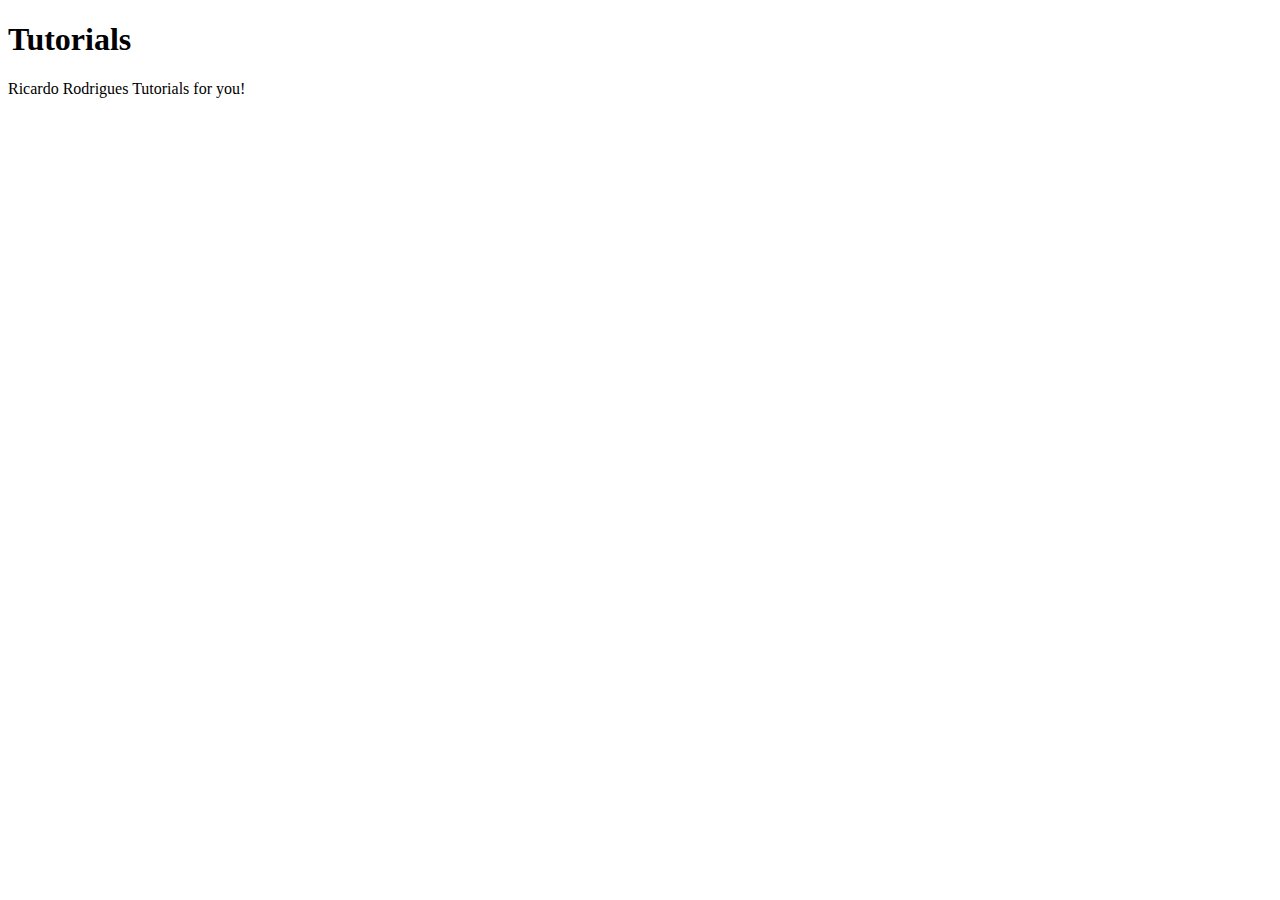
==== docs/index.html @ 5d04231d "Changing of directory for the website." ====
<!doctype html>

<html>

<head>
    <meta charset="utf-8" />
    <meta name="viewport" content="width=device-width, initial-scale=1.0">

    <title>Tutorials</title>
    <meta name="description" content="Misc Tutorials from me to you!" />
    <meta name="author" content="Ricardo Rodrigues">

    <link rel="stylesheet" href="style.css?v=1.0">
</head>

<body>
    <h1>Tutorials</h1>
    <p>Ricardo Rodrigues Tutorials for you!</p>
</body>

</html>
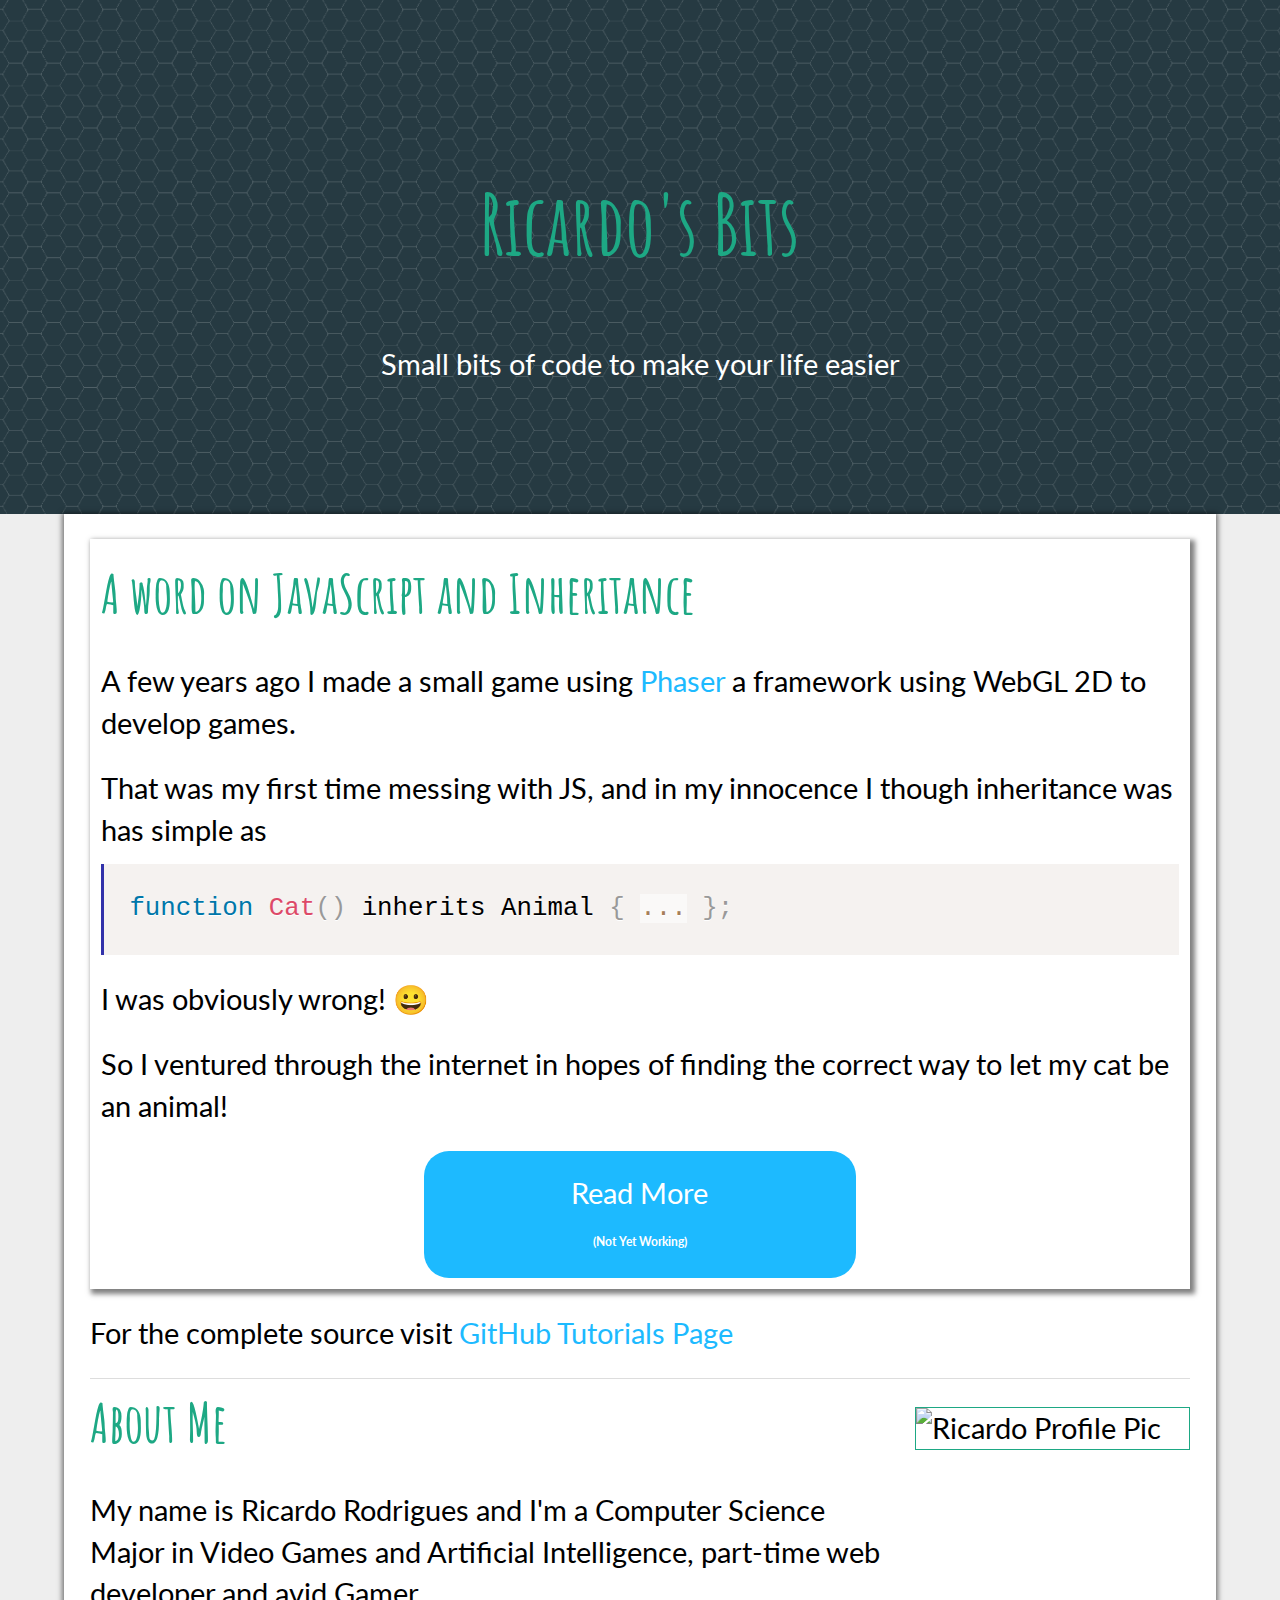
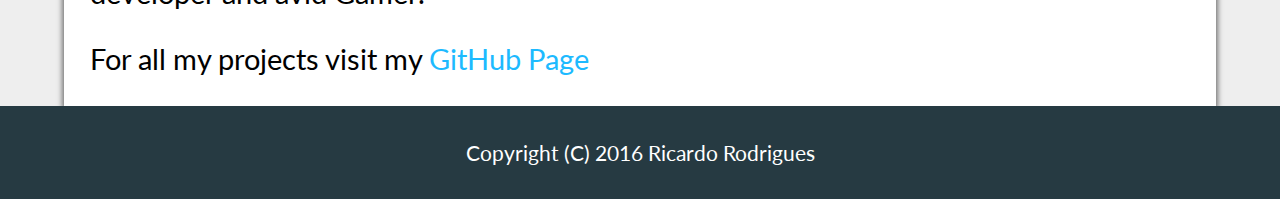
==== commit 5b5068ee: "Base template and some content." ====
--- a/docs/index.html
+++ b/docs/index.html
@@ -6,16 +6,75 @@
     <meta charset="utf-8" />
     <meta name="viewport" content="width=device-width, initial-scale=1.0">
 
-    <title>Tutorials</title>
+    <title>Ricardo's Bits</title>
     <meta name="description" content="Misc Tutorials from me to you!" />
     <meta name="author" content="Ricardo Rodrigues">
 
-    <link rel="stylesheet" href="style.css?v=1.0">
+    <link href="https://fonts.googleapis.com/css?family=Amatic+SC:400,700|Lato:400,400i,700,700i" rel="stylesheet">
+    <link rel="stylesheet" href="css/bootstrap-rr.css?v=1.0">
+    <link rel="stylesheet" href="css/prism.css?v=1.0">
+    <link rel="stylesheet" href="css/reset.css?v=1.0">
+    <link rel="stylesheet" href="css/style.css?v=1.0">
 </head>
 
 <body>
-    <h1>Tutorials</h1>
-    <p>Ricardo Rodrigues Tutorials for you!</p>
+    <div class="header">
+        <h1 class="title">Ricardo's Bits</h1>
+        <p>Small bits of code to make your life easier</p>
+    </div>
+    <div class="content">
+        <div class="tutorials">
+            <div class="tutorial">
+                <h3 class="title">A word on JavaScript and Inheritance</h3>
+                <div class="description">
+                    <p>
+
+                        A few years ago I made a small game using <a href="http://phaser.io/" target="_blank">Phaser</a> a framework using WebGL 2D to develop games.
+                    </p>
+                    <p>
+
+                        That was my first time messing with JS, and in my innocence I though inheritance was has simple as
+                    </p>
+                    <pre><code class="language-javascript">function Cat() inherits Animal { ... };</code></pre>
+                    <p>
+                        I was obviously wrong! 😀
+                    </p>
+                    <p>
+                        So I ventured through the internet in hopes of finding the correct way to let my cat be an animal!
+                    </p>
+                </div>
+                <a href="#jsinheritance" class="div button">Read More <br> <b style="font-size: 12px; margin: 0; padding: 0; line-height: 10px;">(Not Yet Working)</b>
+                </a>
+            </div>
+            <div class="tutorials-bottom">
+                For the complete source visit <a href="https://github.com/RicardoEPRodrigues/Tutorials">GitHub Tutorials Page</a>
+            </div>
+        </div>
+        <div class="about">
+            <div class="profile row">
+                <div class="profile-text col-xs-12 col-md-9">
+                    <h3 class="title">About Me</h3>
+                    <p class="description-me">
+                        My name is Ricardo Rodrigues and I'm a Computer Science Major in Video Games and Artificial Intelligence, part-time web developer and avid Gamer.
+                    </p>
+                    <!-- TODO possible integration with Gravatar
+https://pt.gravatar.com/391d052583e9b9f0058ce833bede35e5.json
+                    _-->
+                </div>
+                <div class="profile-pic col-xs-12 col-md-3"><img src="https://www.gravatar.com/avatar/391d052583e9b9f0058ce833bede35e5?s=600" alt="Ricardo Profile Pic"></div>
+            </div>
+            <p>
+                For all my projects visit my <a href="https://github.com/RicardoEPRodrigues/" target="_blank">GitHub Page</a>
+            </p>
+        </div>
+    </div>
+    <div class="footer">
+        <div class="disclaimer">
+            Copyright (C) 2016 Ricardo Rodrigues
+        </div>
+    </div>
+
+    <script src="js/prism.js"></script>
 </body>
 
 </html>
--- a/docs/css/prism.css
+++ b/docs/css/prism.css
@@ -0,0 +1,179 @@
+/* http://prismjs.com/download.html?themes=prism&languages=markup+css+clike+javascript+c+csharp+cpp&plugins=line-numbers */
+/**
+ * prism.js default theme for JavaScript, CSS and HTML
+ * Based on dabblet (http://dabblet.com)
+ * @author Lea Verou
+ */
+
+code[class*="language-"],
+pre[class*="language-"] {
+	color: black;
+	background: none;
+	text-shadow: 0 1px white;
+	font-family: Consolas, Monaco, 'Andale Mono', 'Ubuntu Mono', monospace;
+	text-align: left;
+	white-space: pre;
+	word-spacing: normal;
+	word-break: normal;
+	word-wrap: normal;
+	line-height: 1.5;
+
+	-moz-tab-size: 4;
+	-o-tab-size: 4;
+	tab-size: 4;
+
+	-webkit-hyphens: none;
+	-moz-hyphens: none;
+	-ms-hyphens: none;
+	hyphens: none;
+}
+
+pre[class*="language-"]::-moz-selection, pre[class*="language-"] ::-moz-selection,
+code[class*="language-"]::-moz-selection, code[class*="language-"] ::-moz-selection {
+	text-shadow: none;
+	background: #b3d4fc;
+}
+
+pre[class*="language-"]::selection, pre[class*="language-"] ::selection,
+code[class*="language-"]::selection, code[class*="language-"] ::selection {
+	text-shadow: none;
+	background: #b3d4fc;
+}
+
+@media print {
+	code[class*="language-"],
+	pre[class*="language-"] {
+		text-shadow: none;
+	}
+}
+
+/* Code blocks */
+pre[class*="language-"] {
+	padding: 1em;
+	margin: .5em 0;
+	overflow: auto;
+}
+
+:not(pre) > code[class*="language-"],
+pre[class*="language-"] {
+	background: #f5f2f0;
+}
+
+/* Inline code */
+:not(pre) > code[class*="language-"] {
+	padding: .1em;
+	border-radius: .3em;
+	white-space: normal;
+}
+
+.token.comment,
+.token.prolog,
+.token.doctype,
+.token.cdata {
+	color: slategray;
+}
+
+.token.punctuation {
+	color: #999;
+}
+
+.namespace {
+	opacity: .7;
+}
+
+.token.property,
+.token.tag,
+.token.boolean,
+.token.number,
+.token.constant,
+.token.symbol,
+.token.deleted {
+	color: #905;
+}
+
+.token.selector,
+.token.attr-name,
+.token.string,
+.token.char,
+.token.builtin,
+.token.inserted {
+	color: #690;
+}
+
+.token.operator,
+.token.entity,
+.token.url,
+.language-css .token.string,
+.style .token.string {
+	color: #a67f59;
+	background: hsla(0, 0%, 100%, .5);
+}
+
+.token.atrule,
+.token.attr-value,
+.token.keyword {
+	color: #07a;
+}
+
+.token.function {
+	color: #DD4A68;
+}
+
+.token.regex,
+.token.important,
+.token.variable {
+	color: #e90;
+}
+
+.token.important,
+.token.bold {
+	font-weight: bold;
+}
+.token.italic {
+	font-style: italic;
+}
+
+.token.entity {
+	cursor: help;
+}
+
+pre.line-numbers {
+	position: relative;
+	padding-left: 3.8em;
+	counter-reset: linenumber;
+}
+
+pre.line-numbers > code {
+	position: relative;
+}
+
+.line-numbers .line-numbers-rows {
+	position: absolute;
+	pointer-events: none;
+	top: 0;
+	font-size: 100%;
+	left: -3.8em;
+	width: 3em; /* works for line-numbers below 1000 lines */
+	letter-spacing: -1px;
+	border-right: 1px solid #999;
+
+	-webkit-user-select: none;
+	-moz-user-select: none;
+	-ms-user-select: none;
+	user-select: none;
+
+}
+
+	.line-numbers-rows > span {
+		pointer-events: none;
+		display: block;
+		counter-increment: linenumber;
+	}
+
+		.line-numbers-rows > span:before {
+			content: counter(linenumber);
+			color: #999;
+			display: block;
+			padding-right: 0.8em;
+			text-align: right;
+		}
--- a/docs/css/style.css
+++ b/docs/css/style.css
@@ -0,0 +1,102 @@
+body {
+    display: flex;
+    min-height: 100vh;
+    flex-direction: column;
+    background-color: #eee;
+    font-family: 'Lato', Arial, sans-serif;
+}
+
+pre {
+    display: block;
+    border-left: solid 3px #3232aa;
+    padding: 5px 5px 5px 15px;
+    margin: 5px 10%;
+    font-size: calc(0.5em + 0.5vw + 5px);
+    line-height: calc(1em + 0.5vw + 5px);
+    background: #eee;
+}
+
+a {
+    text-decoration: none;
+    color: #1DBAFF;
+}
+
+.title {
+    font-family: 'Amatic SC', cursive;
+    color: #1DA884;
+}
+
+.header, .footer, .content {
+    margin: 0 auto;
+    width: 100%;
+}
+
+.header {
+    background: #263A42 url('../img/hexagon.png') repeat center center / 75px auto;
+    color: white;
+    text-align: center;
+    padding: 10% 0;
+}
+
+.footer {
+    background: #263A42;
+    color: white;
+    margin: 0;
+    padding: 2%;
+}
+
+.footer .disclaimer {
+    text-align: center;
+    font-size: calc(0.5em + 0.5vw);
+}
+
+.content {
+    flex: 1;
+    width: 90%;
+    max-width: 1408px;
+    background-color: #fff;
+    -webkit-box-shadow: 0 1px 5px 2px rgba(0, 0, 0, 0.5);
+    -moz-box-shadow: 0 1px 5px 2px rgba(0, 0, 0, 0.5);
+    box-shadow: 0 1px 5px 2px rgba(0, 0, 0, 0.5);
+    padding: 2%;
+}
+
+.content>*+* {
+    border-top: 1px solid #ddd;
+}
+
+.button {
+    display: block;
+    width: 40%;
+    margin-left: auto;
+    margin-right: auto;
+    text-align: center;
+    background-color: #1DBAFF;
+    color: white;
+    padding: 2%;
+    border-radius: 25px;
+    -webkit-transition: background-color 500ms ease-in-out;
+    -moz-transition: background-color 500ms ease-in-out;
+    -o-transition: background-color 500ms ease-in-out;
+    transition: background-color 500ms ease-in-out;
+}
+
+.button:hover {
+    background-color: #273A42;
+}
+
+.profile-text {
+    padding-right: 10px;
+}
+
+.profile-pic img {
+    border: 1px solid #1DA884;
+    margin: 10% 0 0;
+}
+
+.tutorial {
+    -webkit-box-shadow: 3px 3px 5px 2px rgba(0, 0, 0, 0.5);
+    -moz-box-shadow: 3px 3px 5px 2px rgba(0, 0, 0, 0.5);
+    box-shadow: 3px 3px 5px 2px rgba(0, 0, 0, 0.5);
+    padding: 1%;
+}
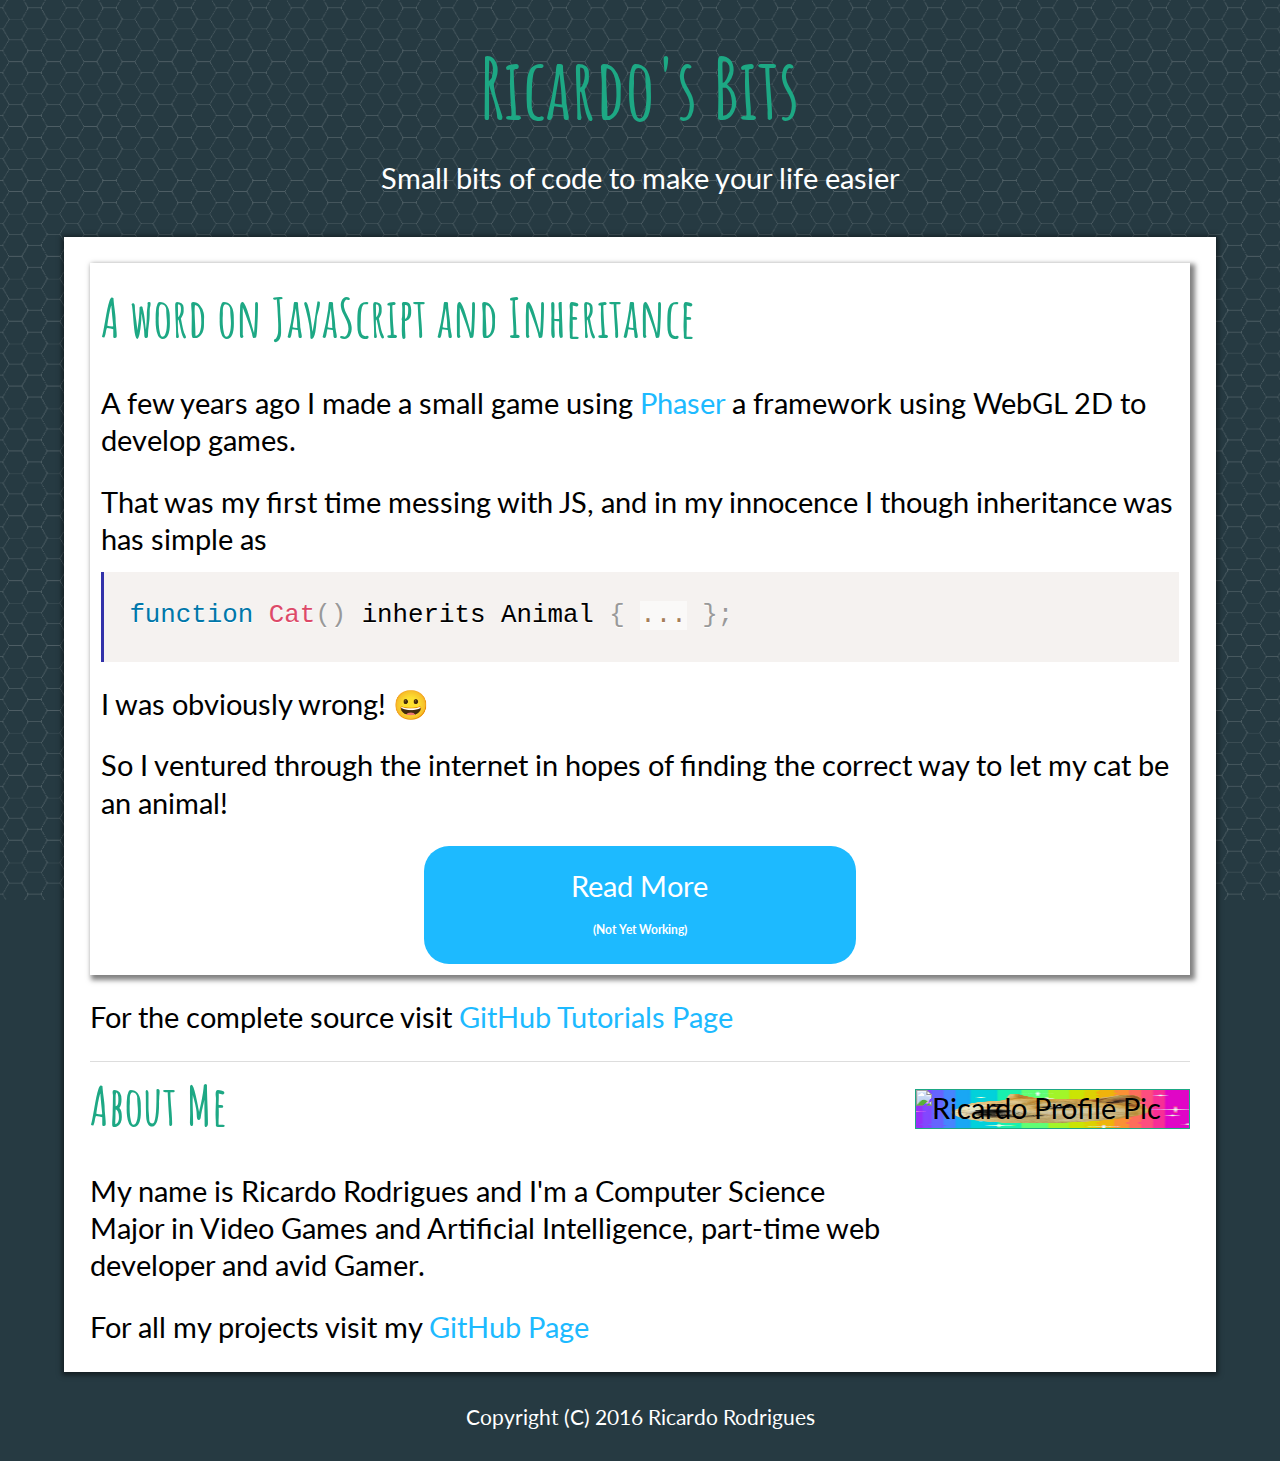
==== commit 67833012: "Corrected layout, removed flex and added Doge" ====
--- a/docs/index.html
+++ b/docs/index.html
@@ -52,7 +52,7 @@
         </div>
         <div class="about">
             <div class="profile row">
-                <div class="profile-text col-xs-12 col-md-9">
+                <div class="profile-text col-xs-12 col-sm-6 col-md-9">
                     <h3 class="title">About Me</h3>
                     <p class="description-me">
                         My name is Ricardo Rodrigues and I'm a Computer Science Major in Video Games and Artificial Intelligence, part-time web developer and avid Gamer.
@@ -61,7 +61,10 @@
 https://pt.gravatar.com/391d052583e9b9f0058ce833bede35e5.json
                     _-->
                 </div>
-                <div class="profile-pic col-xs-12 col-md-3"><img src="https://www.gravatar.com/avatar/391d052583e9b9f0058ce833bede35e5?s=600" alt="Ricardo Profile Pic"></div>
+                <div class="col-xs-12 col-sm-6 col-md-3">
+                    <div class="profile-pic">
+                        <img src="https://www.gravatar.com/avatar/391d052583e9b9f0058ce833bede35e5?s=600" alt="Ricardo Profile Pic"></div>
+                </div>
             </div>
             <p>
                 For all my projects visit my <a href="https://github.com/RicardoEPRodrigues/" target="_blank">GitHub Page</a>
--- a/docs/css/style.css
+++ b/docs/css/style.css
@@ -1,9 +1,10 @@
 body {
-    display: flex;
     min-height: 100vh;
     flex-direction: column;
     background-color: #eee;
     font-family: 'Lato', Arial, sans-serif;
+    background: #263A42 url('../img/hexagon.png') repeat center center / 75px auto;
+    background-attachment: fixed;
 }
 
 pre {
@@ -29,18 +30,21 @@
 .header, .footer, .content {
     margin: 0 auto;
     width: 100%;
+    display: block;
+}
+
+.header, .footer {
+    /*background: #263A42 url('../img/hexagon.png') repeat center center / 75px auto;
+    background-attachment: fixed;*/
+    color: white;
 }
 
 .header {
-    background: #263A42 url('../img/hexagon.png') repeat center center / 75px auto;
-    color: white;
     text-align: center;
-    padding: 10% 0;
+    padding: 40px 0;
 }
 
 .footer {
-    background: #263A42;
-    color: white;
     margin: 0;
     padding: 2%;
 }
@@ -51,7 +55,6 @@
 }
 
 .content {
-    flex: 1;
     width: 90%;
     max-width: 1408px;
     background-color: #fff;
@@ -66,7 +69,6 @@
 }
 
 .button {
-    display: block;
     width: 40%;
     margin-left: auto;
     margin-right: auto;
@@ -89,9 +91,21 @@
     padding-right: 10px;
 }
 
+.profile-pic {
+    margin: 10% 0 0;
+    border: 1px solid #1DA884;
+    background: transparent url('../img/doge-600.png') no-repeat center center/ 100% 100%;
+}
+
 .profile-pic img {
-    border: 1px solid #1DA884;
-    margin: 10% 0 0;
+    -webkit-transition: opacity 2000ms ease-in-out 5s;
+    -moz-transition: opacity 2000ms ease-in-out 5s;
+    -o-transition: opacity 2000ms ease-in-out 5s;
+    transition: opacity 2000ms ease-in-out 5s;
+}
+
+.profile-pic img:hover {
+    opacity: 0;
 }
 
 .tutorial {
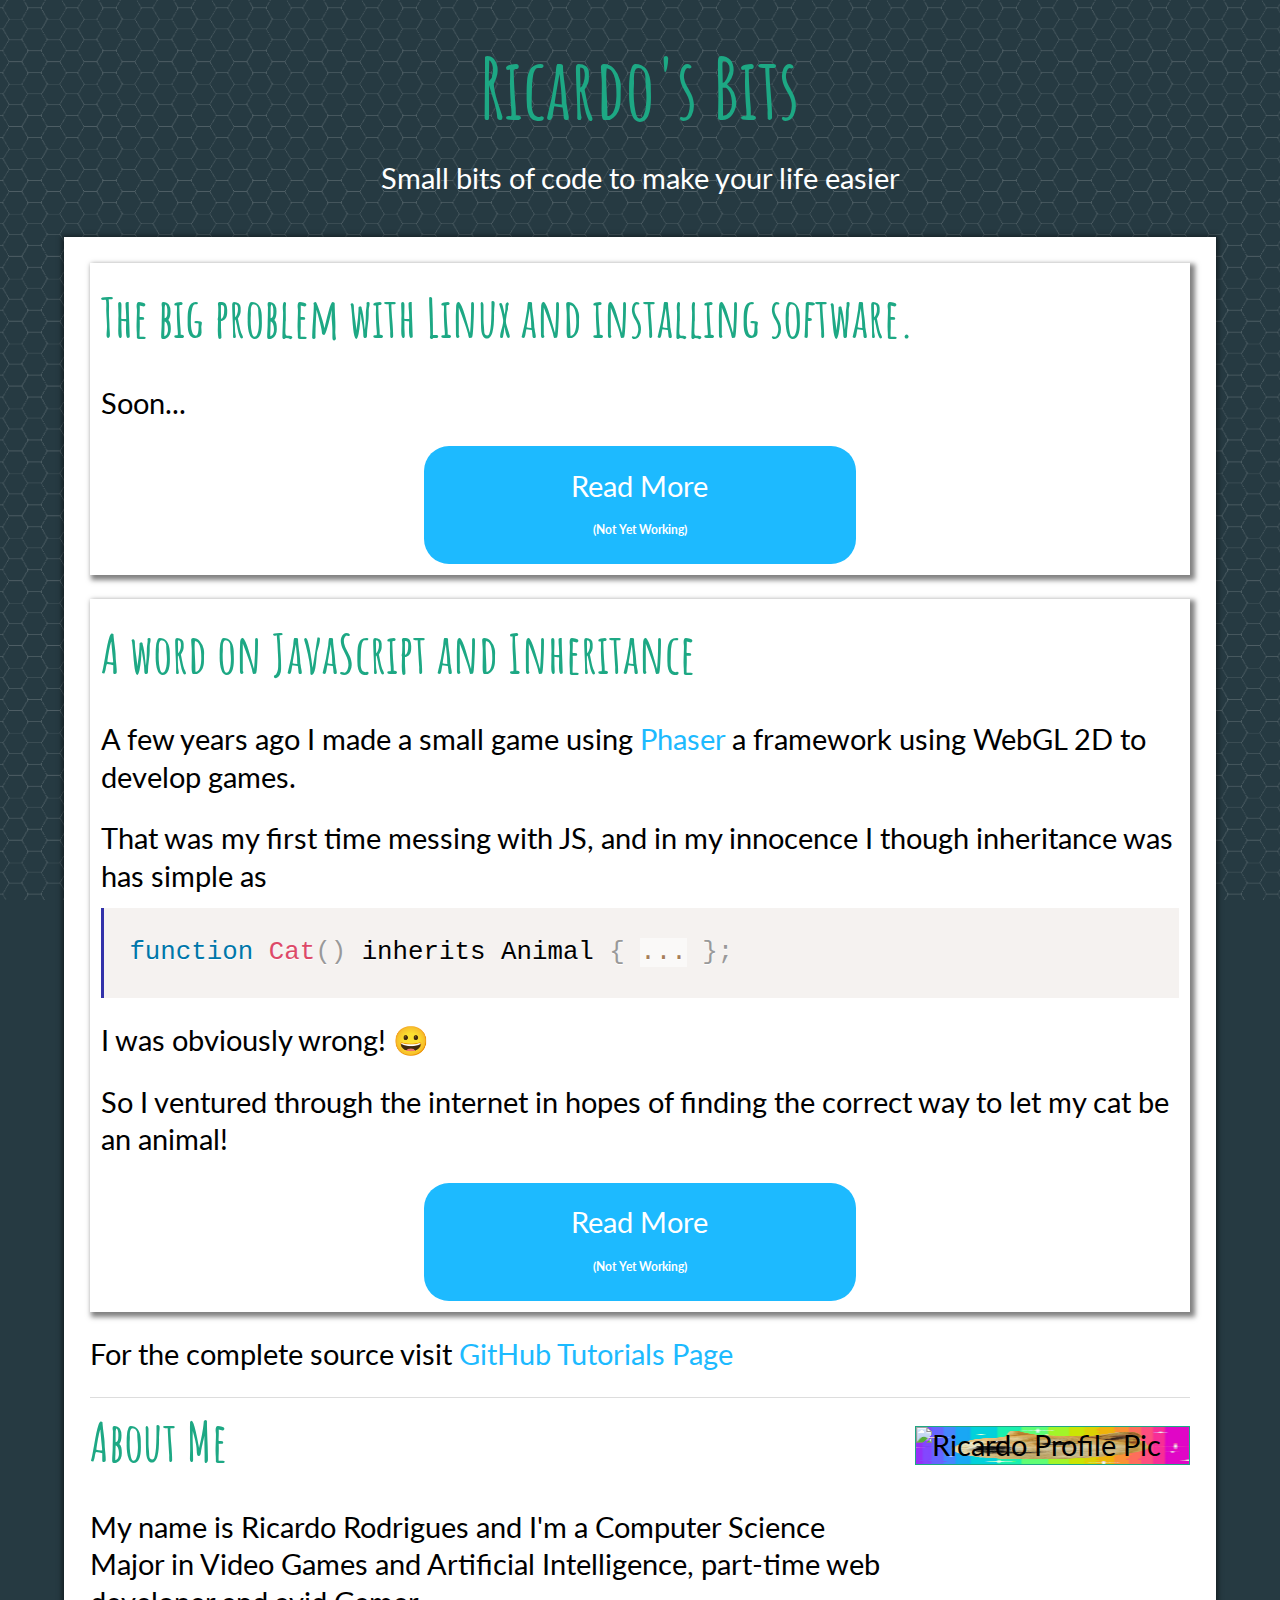
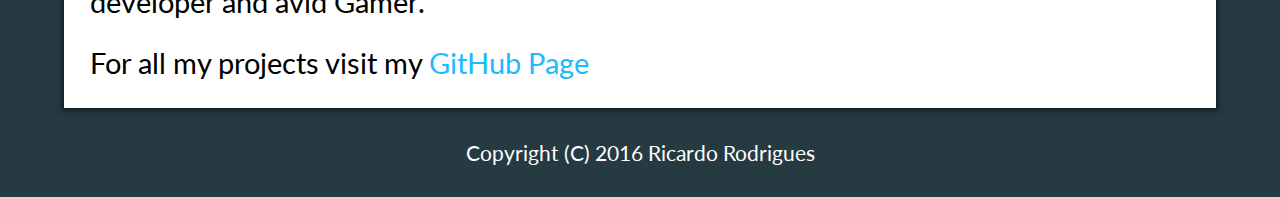
==== commit ffff9e08: "New idea for my blog. let's see." ====
--- a/docs/index.html
+++ b/docs/index.html
@@ -25,27 +25,37 @@
     <div class="content">
         <div class="tutorials">
             <div class="tutorial">
-                <h3 class="title">A word on JavaScript and Inheritance</h3>
+                <h3 class="title">The big problem with Linux and installing software.</h3>
                 <div class="description">
                     <p>
-
-                        A few years ago I made a small game using <a href="http://phaser.io/" target="_blank">Phaser</a> a framework using WebGL 2D to develop games.
-                    </p>
-                    <p>
-
-                        That was my first time messing with JS, and in my innocence I though inheritance was has simple as
-                    </p>
-                    <pre><code class="language-javascript">function Cat() inherits Animal { ... };</code></pre>
-                    <p>
-                        I was obviously wrong! 😀
-                    </p>
-                    <p>
-                        So I ventured through the internet in hopes of finding the correct way to let my cat be an animal!
+                        Soon...
                     </p>
                 </div>
                 <a href="#jsinheritance" class="div button">Read More <br> <b style="font-size: 12px; margin: 0; padding: 0; line-height: 10px;">(Not Yet Working)</b>
                 </a>
             </div>
+                <div class="tutorial">
+                    <h3 class="title">A word on JavaScript and Inheritance</h3>
+                    <div class="description">
+                        <p>
+
+                            A few years ago I made a small game using <a href="http://phaser.io/" target="_blank">Phaser</a> a framework using WebGL 2D to develop games.
+                        </p>
+                        <p>
+
+                            That was my first time messing with JS, and in my innocence I though inheritance was has simple as
+                        </p>
+                        <pre><code class="language-javascript">function Cat() inherits Animal { ... };</code></pre>
+                        <p>
+                            I was obviously wrong! 😀
+                        </p>
+                        <p>
+                            So I ventured through the internet in hopes of finding the correct way to let my cat be an animal!
+                        </p>
+                    </div>
+                    <a href="#jsinheritance" class="div button">Read More <br> <b style="font-size: 12px; margin: 0; padding: 0; line-height: 10px;">(Not Yet Working)</b>
+                    </a>
+                </div>
             <div class="tutorials-bottom">
                 For the complete source visit <a href="https://github.com/RicardoEPRodrigues/Tutorials">GitHub Tutorials Page</a>
             </div>
